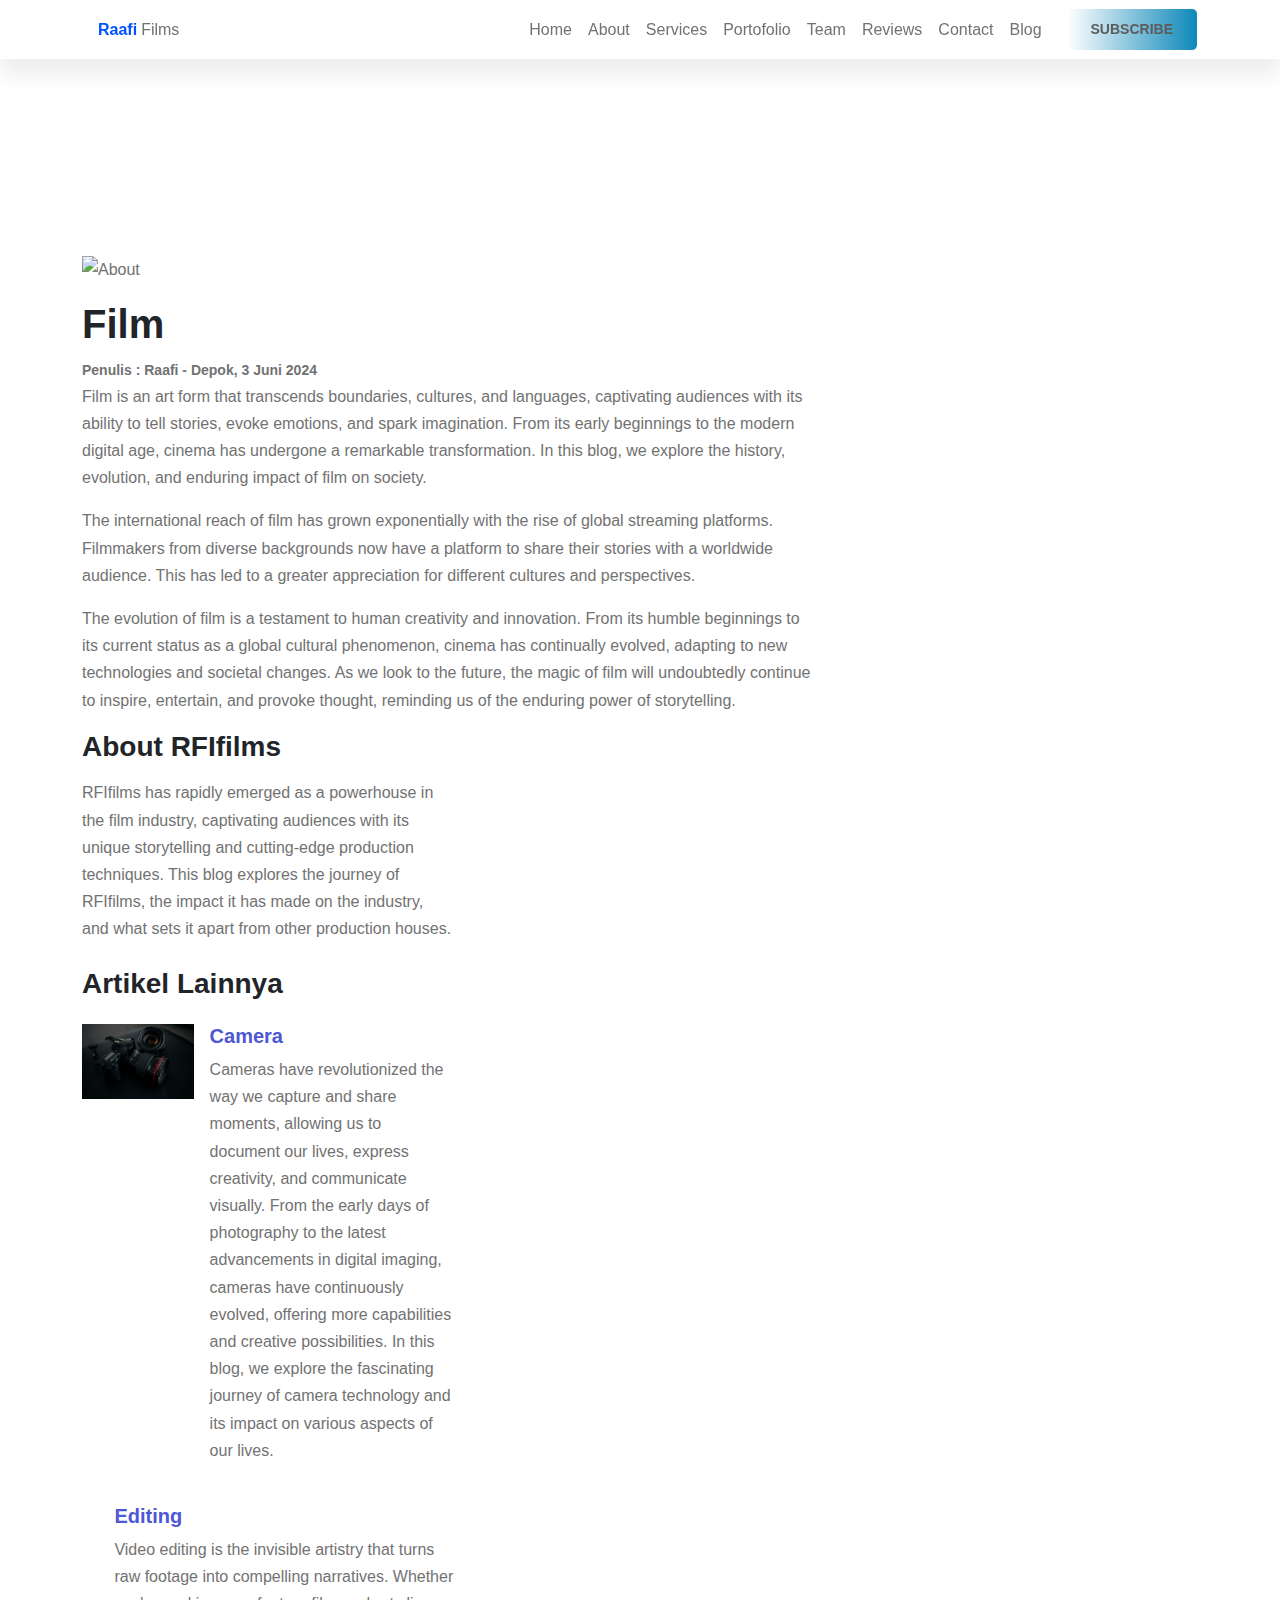
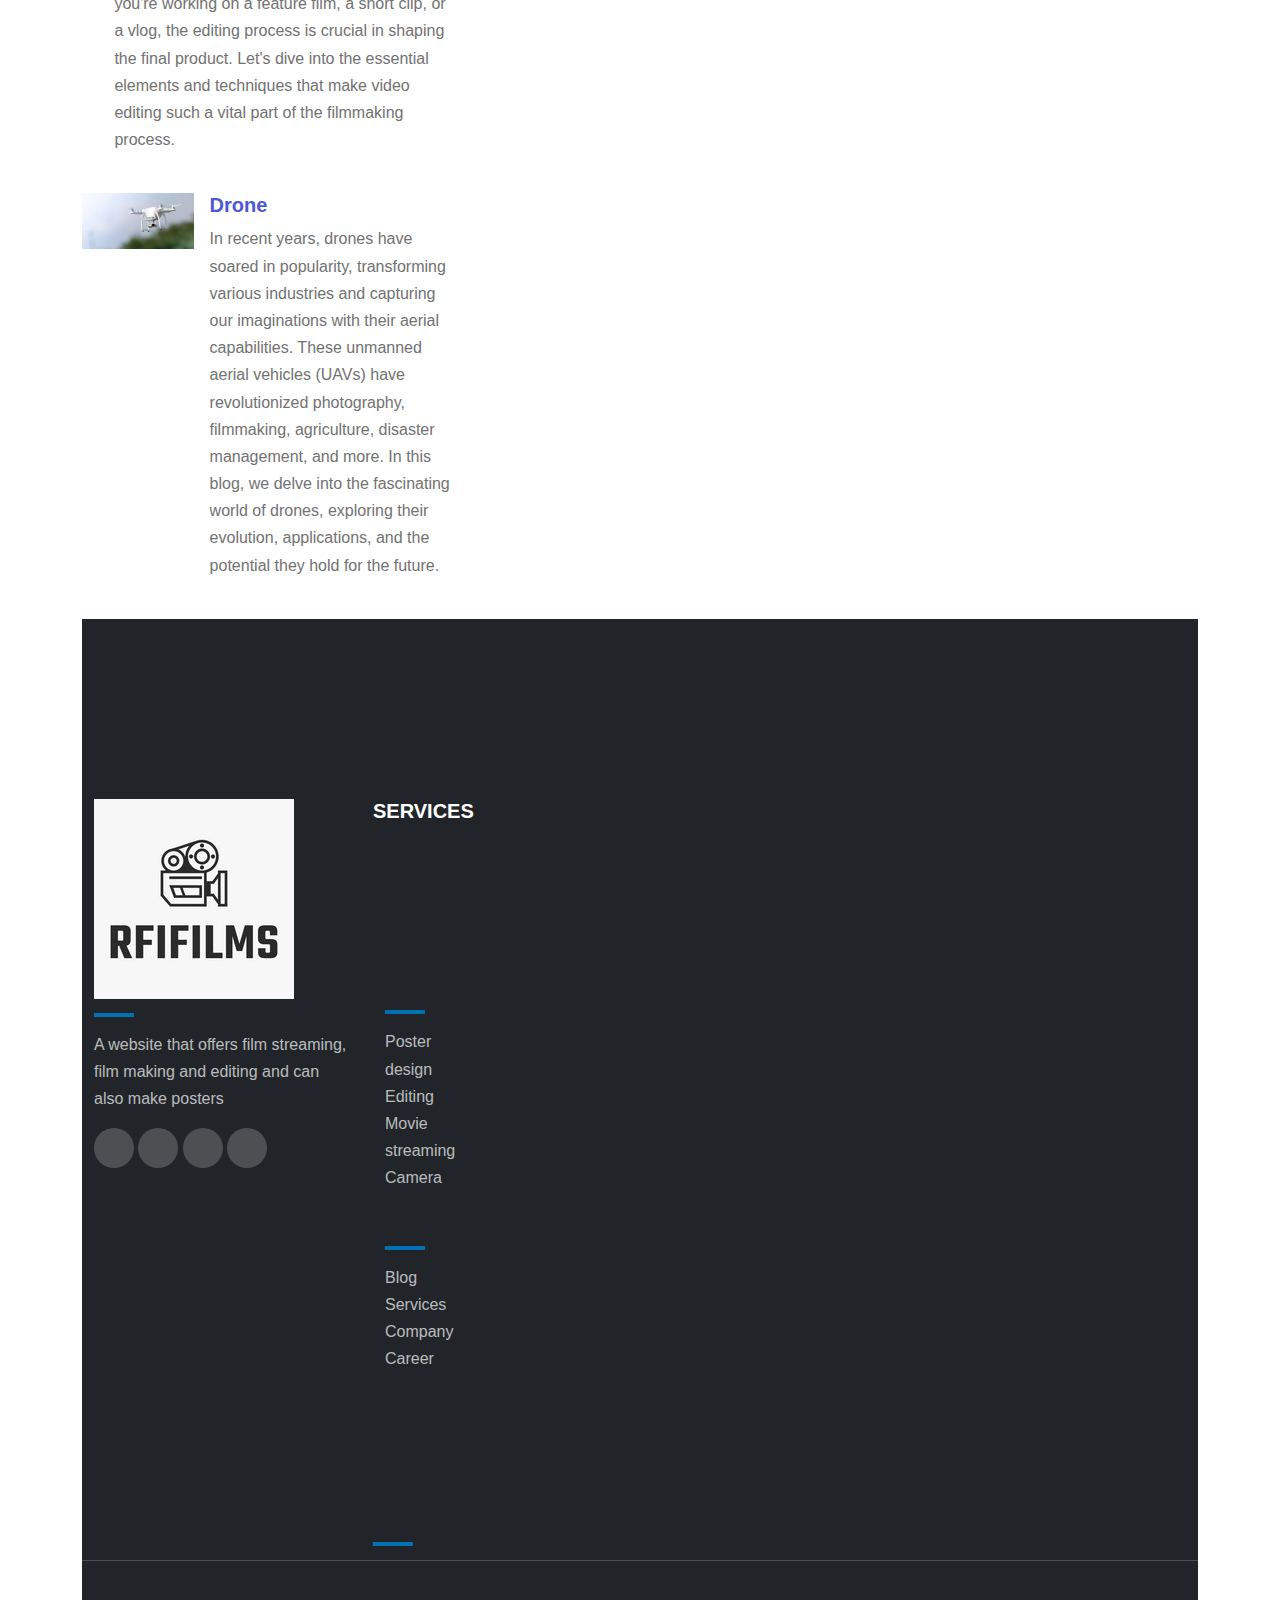
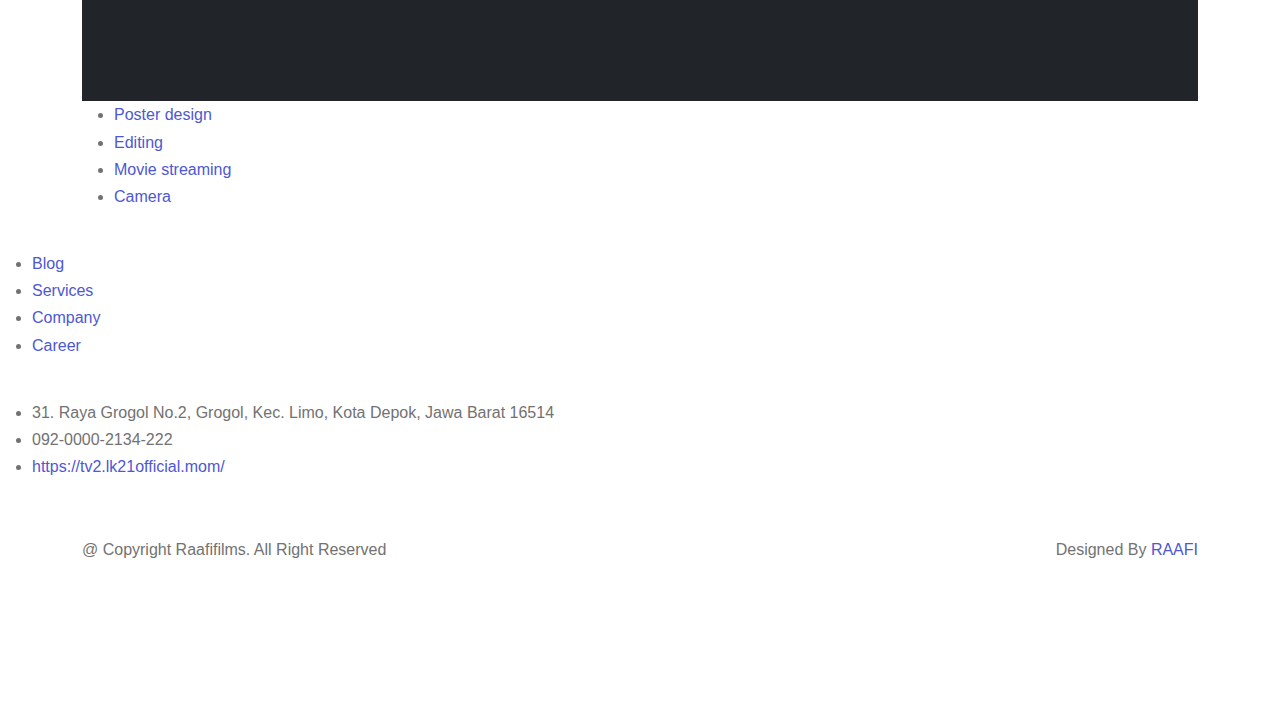
==== blog.html @ 348bd8fc "Update Git" ====
<!DOCTYPE html>
<html lang="en">
    <head>
        <meta charset="utf-8" />
        <meta name="viewport" content="width=device-width, initial-scale=1" />
        <title>Raafifilms</title>
        <link rel="stylesheet" href="https://cdn.jsdelivr.net/npm/bootstrap@5.2.3/dist/css/bootstrap.min.css" />
        <link
        href="https://cdn.jsdelivr.net/npm/remixicon@4.2.0/fonts/remixicon.css"
        rel="stylesheet"
    />  <link rel="stylesheet" href="https://cdn.jsdelivr.net/npm/@fancyapps/ui@5.0/dist/fancybox/fancybox.css">
        <link rel="stylesheet" href="./Assets/css/style.css" />
      </head>
      <body>
    <!--NAVBAR-->

    <nav class="navbar navbar-expand-lg bg-white sticky-top">
        <div class="container">
          <a class="navbar-brand" href="#"></a>
          <div class="firtsname">Raafi</div>
          <div class="lastname">Films</div>
          <button class="navbar-toggler" type="button" data-bs-toggle="collapse" data-bs-target="#navbarNav" aria-controls="navbarNav" aria-expanded="false" aria-label="Toggle navigation">
            <span class="navbar-toggler-icon"></span>
          </button>
          <div class="collapse navbar-collapse" id="navbarNav">
            <ul class="navbar-nav ms-auto">
              <li class="nav-item">
                <a class="nav-link" href="#home">Home</a>
              </li>
              <li class="nav-item">
                <a class="nav-link" href="#about">About</a>
              </li>
              <li class="nav-item">
                <a class="nav-link" href="#services">Services</a>
              </li>
              <li class="nav-item">
                <a class="nav-link" href="#Portofolio">Portofolio</a>
              </li>
              <li class="nav-item">
                <a class="nav-link" href="#team">Team</a>
              </li>
              <li class="nav-item">
                <a class="nav-link" href="#reviews">Reviews</a>
              </li>
              <li class="nav-item">
                <a class="nav-link" href="contact">Contact</a>
              </li>
              <li class="nav-item">
                <a class="nav-link" href="blog">blog</a>
              </li>
            </ul>
            <a href="#" class="btn btn-brand ms-lg-3">Subscribe</a>
          </div>
        </div>
      </nav>
<!--Hero Blog-->
<section id="blog-hero" class="d-flex align-items-center">
    <div class="container">
        <div class="row">
            <div class="col-12">
                <h1 class="text-white">RFIfilms Blog</h1>
                <div class="line"></div>
            </div>
        </div>
    </div>
</section>
<!--Konten Blog-->
<section id="konten-blog" class="section-padding">
    <div class="container">
        <div class="row justify-content-between align-items-start">
            <div class="col-lg-8" data-aos="fade down" data-aos-delay="50">
                <img
                    class="img-blog"
                    src="./Assets/images/film.jpg"
                    alt="About"         
                />
                <h1 class="mt-3">Film</h1>
                <small><b>Penulis : Raafi - Depok, 3 Juni 2024</b></small>
                <p>
                    Film is an art form that transcends boundaries, cultures, and languages, captivating audiences with its ability to tell stories, evoke emotions, and spark imagination. From its early beginnings to the modern digital age, cinema has undergone a remarkable transformation. In this blog, we explore the history, evolution, and enduring impact of film on society.
                </p>
                <p>
                    The international reach of film has grown exponentially with the rise of global streaming platforms. Filmmakers from diverse backgrounds now have a platform to share their stories with a worldwide audience. This has led to a greater appreciation for different cultures and perspectives.
                </p>
                <p>
                    The evolution of film is a testament to human creativity and innovation. From its humble beginnings to its current status as a global cultural phenomenon, cinema has continually evolved, adapting to new technologies and societal changes. As we look to the future, the magic of film will undoubtedly continue to inspire, entertain, and provoke thought, reminding us of the enduring power of storytelling.
                </p>
            </div>
        </div>
        <div class="col-lg-4" data-aos="fade-down" data-aos-delay="50">
            <h3>About RFIfilms</h3>
            <p class="mt-3 mb-4">
                RFIfilms has rapidly emerged as a powerhouse in the film industry, captivating audiences with its unique storytelling and cutting-edge production techniques. This blog explores the journey of RFIfilms, the impact it has made on the industry, and what sets it apart from other production houses.
            </p>
            <h3>Artikel Lainnya</h3>
            <div class="review-person mt-4 mb-4 d-flex align-items-start">
                <img width="30%" src="./Assets/images/camera.jpg" alt="" />
                <div class="ms-3">
                    <h5><a href="">Camera</a></h5>
                    <p>Cameras have revolutionized the way we capture and share moments, allowing us to document our lives, express creativity, and communicate visually. From the early days of photography to the latest advancements in digital imaging, cameras have continuously evolved, offering more capabilities and creative possibilities. In this blog, we explore the fascinating journey of camera technology and its impact on various aspects of our lives.</p>
                </div>
            </div>
            <div class="review-person mt-4 mb-4 d-flex align-items-start">
                <img width="30%" src="./Assets/images/Editing.jpg" alt="" />
                <div class="ms-3">
                    <h5><a href="">Editing</a></h5>
                    <p>Video editing is the invisible artistry that turns raw footage into compelling narratives. Whether you're working on a feature film, a short clip, or a vlog, the editing process is crucial in shaping the final product. Let's dive into the essential elements and techniques that make video editing such a vital part of the filmmaking process.</p>
                </div>
            </div>
            <div class="review-person mt-4 mb-4 d-flex align-items-start">
                <img width="30%" src="./Assets/images/drone.jpg" alt="" />
                <div class="ms-3">
                    <h5><a href="">Drone</a></h5>
                    <p>In recent years, drones have soared in popularity, transforming various industries and capturing our imaginations with their aerial capabilities. These unmanned aerial vehicles (UAVs) have revolutionized photography, filmmaking, agriculture, disaster management, and more. In this blog, we delve into the fascinating world of drones, exploring their evolution, applications, and the potential they hold for the future.</p>
                </div>
            </div>
        </div>
<!--Footer-->
<footer class="bg-dark section-padding">
    <div class="footer-top">
        <div class="container">
            <div class="row gy-5">
                <div class="col-lg-3 col-sm-6" data-aos="fade-up" data-aos-delay="150">
                    <a href="#"><img src="./Assets/images/Preview.png" alt="logo-dark"/></a>
                    <div class="line"></div>
                    <p>A website that offers film streaming, film making and editing and can also make posters</p>
                    <div class="social-icon">
                        <a href="#"><i class="ri-discord-fill"></i></i></a>
                        <a href="#"><i class="ri-instagram-fill"></i></a>
                        <a href="#"><i class="ri-github-fill"></i></a>
                        <a href="#"><i class="ri-youtube-fill"></i></a>
                    </div>
                </div>
                <div class="col-lg-3 col-sm-6" data-aos="fade-up" data-aos-delay="300">
                    <h5 class="mb-0 text-white">SERVICES</h5>
                    <section id="services-about" class="section-padding">
                        <div class="container">
                            <div class="row">
                                <div class="col-lg-3 col-sm-6" data-aos="fade-up" data-aos-delay="150">
                                    <h3 class="mb-0">Services</h3>
                                    <div class="line bg"></div>
                                    <ul>
                                        <li><a href="#">Poster design</a></li>
                                        <li><a href="#">Editing</a></li>
                                        <li><a href="#">Movie streaming</a></li>
                                        <li><a href="#">Camera</a></li>
                                    </ul>
                                    <h5 class="mb-0">ABOUT</h5>
                                    <div class="line bg"></div>
                                    <ul>
                                        <li><a href="#">Blog</a></li>
                                        <li><a href="#">Services</a></li>
                                        <li><a href="#">Company</a></li>
                                        <li><a href="#">Career</a></li>
                                    </ul>
                                </div>
                            </div>
                        </div>
                    </section>
                    <div class="line"></div>
                </div>
            </div>
        </div>
    </div>
</footer>
<div class="line"></div>
<ul>
    <li><a href="#">Poster design</a></li>
    <li><a href="#">Editing</a></li>
    <li><a href="#">Movie streaming</a></li>
    <li><a href="#">Camera</a></li>
</ul>
</div>
<div class="col-lg-3 col-sm-6" data-aos="fade-up" data-aos-delay="450">
    <h5 class="mb-0 text-white">ABOUT</h5>
    <div class="line"></div>
    <ul>
        <li><a href="#">Blog</a></li>
        <li><a href="#">Services</a></li>
        <li><a href="#">Company</a></li>
        <li><a href="#">Career</a></li>
    </ul>
</div>
<div class="col-lg-3 col-sm-6" data-aos="fade-up" data-aos-delay="600">
    <h5 class="mb-0 text-white">CONTACT</h5>
    <div class="line"></div>
</div>
<ul>
    <li>
        31. Raya Grogol No.2, Grogol, Kec. Limo, Kota Depok, Jawa Barat 16514
    </li>
    <li>092-0000-2134-222</li>
    <li><a href="#">https://tv2.lk21official.mom/</a></li>
</ul>
</div>
</div>
</div>
</div>
<div class="footer-bottom">
    <div class="container">
        <div class="row g-4 justify-content-between">
            <div class="col-auto">
                <p class="mb-0">@ Copyright Raafifilms. All Right Reserved</p>
            </div>
            <div class="col-auto">
                <p class="mb-0">Designed By <a href="#">RAAFI</a></p>
            </div>
        </div>
    </div>
</div>
</footer>
</body>
</html>
---- Assets/css/style.css ----
@import url(../Assets_CSS/chillax.css);

/* Variables */
:root {
    --c-dark: #212529;
    --c-brand: #4e57d4;
    --c-brand-light:#6970dd;
    --c-brand-rgb: 78, 87, 212;
    --c-body:#727272;
    --font-base: "ChillaxDisplay", sans-serif;
    --box-shadow: 0px 15px 25px rgba(0,0,0,0.08);
    --transition: all 0.5s ease;
}

/* Reset and Helper */
body {
    font-family: var(--font-base);
    line-height: 1.7;
    color: var(--c-body);
}

h1,h2,h3,h4,h5,h6,
.h1, .h2, .h3, .h4, h5, .h6 {
    font-weight: 600;
    color: var(--c-dark);
}

a {
    text-decoration: none;
    color: var(--c-brand);
    transition: var(--transition);
}

a:hover {
    color: var(--c-brand-light);
}

img {
    max-width: 100%;
    height: auto;}

.section-padding {
    padding-top: 140px;
    padding-bottom: 140px;
}

.image-zoom {
    position: relative;
    overflow: hidden;

}

.image-zoom-wrapper img {
    transition: var(--transition);
}

.image-zoom:hover .image-zoom-wrapper img {
    transform: scale(1.1);
}

.image-zoom-wrapper {
    overflow:hidden;
    position: relative;
}

/* NAVBAR */
.navbar {
    box-shadow: var(--box-shadow)
}

.firtsname{
    color:rgb(0, 81, 255);
    font-weight:700;
}

.lastname{
    padding-left:4px;
    font-weight: 400;
}

.navbar-nav .nav-link {
    font-weight: 500;
    color: var(--c-brand-rgb);
    text-transform: capitalize;
}

.navbar-nav .nav-link.active {
    color: var(--c-brand);
}

/* BTN */
.btn {
    font-weight: 600;
    font-size: 14px;
    text-transform: uppercase;
    padding: 10px 24px;
}


.btn-brand {
    background-image: linear-gradient(to right, rgb(255, 255, 255) , rgb(13, 136, 185));
    border-color: rgb(255, 255, 255);
    color:rgb(92, 92, 92);
}

.btn-brand:hover {
    background-color: white;
    border-color: black;
    color: black;
}

/* Hero */

.back-video {
    position: absolute;
    right: 0;
    bottom: 0;
    z-index: -1;
}

@media (min-aspect-ratio: 16/9){
    .back-video{
        width: 100%;
        height: auto;
    }
}

@media (max-aspect-ratio: 16/9){
    .back-video{
        width: auto;
        height: 100%;
    }
}

/* Section Title */

.section-title{
    margin-bottom: 40px;
}

.section-title .line{
    width: 60px;
    height: 4px;
    background-color: black;
    margin: 16px auto 24px auto;
}

/* iconbox */
.iconbox {
    width:70px;
    height:70px;
    display:inline-flex;
    align-items:center;
    justify-content:center;
    background:rgb(var(--c-brand-rgb), 0.2);
    color:var(--c-brand);
    font-size:34px;
    flex:none;
}
    /* Service */ 
    .service {
        position: relative;
        overflow: hidden;
        z-index: 2;
    }
    
    .service::after {
        content: "";
        width: 40px;
        height: 40px;
        background: rgb(1, 68, 99);
        position: absolute;
        bottom: 0;
        right: 0;
        transition: var(--transition);
    }
    
    .service:hover::after {
        width: 100%;
        height: 100%;
        background: rgb(29, 86, 190);
        z-index: -1;
    }
    
    .service:hover h5,
    .service:hover p {
        color: rgb(2, 1, 1);
    }
    
    .service:hover .iconbox {
        background-color: rgba(255, 255, 255, 0.2);
        color: rgb(0, 0, 0);
    }

/* counter */
#counter {
    background: url(/Assets/images/Projector.jpg);  
    background-position:center;
    background-size:cover;
    opacity:80%;
}

/* portofolio */
.portofolio-item .iconbox {
    background-color: var(--c-brand-rgb);
    color: rgb(255, 255, 255);
    position: absolute;
    top:40%;
    left:50%;
    transform:translate(-50%  -50%);
    opacity: 0;
}

.portofolio-item:hover .iconbox {
    opacity: 1;
    top: 50%;

}

/* review */
.review small {
    font-weight: 600;
    text-transform: uppercase;
    color: var(--c-brand);
}

.review-head {
    position: relative;
}

.review-head::after {
    content: "";
    width:28px;
    height:28px;
    position:absolute;
    bottom: 14px;
    background-color: white;
    transform: rotate(45deg);
}

/* Team */
.team-member-content {
    background-image: linear-gradient(to right, rgb(7, 153, 250) , rgb(17, 0, 255));
    position: absolute;
    bottom: -24px;
    left: 50%;
    width:calc(100% - 50px);
    transform: translateX(-50%);
    padding: 24px;
    transition: all 0.5s ease;
    opacity: 0;
}

.team-member:hover .team-member-content {
    opacity: 1;
    bottom: 24px;
}

/* contact */
#contact {
    position:relative;
    z-index: 2;
}

#contact::after {
    content: "";
    width: 100%;
    height: 70%;
    background: linear-gradient(
        rgba(var(--c --c-brand-rgb), 0.8),
        rgba(var(--c --c-brand-rgb), 0.8)
    ),
    url(../images/Space.jpg);
background-position: center;
background-size: cover;
position: absolute;
top: 0;
left: 0;
z-index: 1;
}

#contact .form-control {
    border-radius: 0;
    border-color: #969699;
}

#contact .form-control :focus {
    box-shadow: none;
    border-color: var(--c-brand);
}

/* Footer */
.footer-top {
    padding-top:40px;
    border-bottom:1px solid rgba(255, 255, 255, 0.2);
}

.footer-bottom {
    padding-top: 40px;
}

footer li,
footer p,
footer a {
    color: rgba(255, 255, 255, 0.7);
}

footer ul {
    list-style: none;
    padding:0;
}

footer .line {
    width: 40px;
    height: 4px;
    background-color:rgb(0, 113, 179);
    margin-top: 14px;
    margin-bottom: 14px;
}

.line-bg {
    width: 40px;
    height: 40px;
    background-color:white;
    margin-top: 14px;
    margin-bottom: 14px;
}

.social-icon a {
    width: 40px;
    height: 40px;
    display: inline-flex;
    align-items:center;
    justify-content: center;
    background-color: rgba(255, 255, 255, 0.2);
    border-radius: 100px;
}

.social-icon a:hover {
    background-color:white;
    color: white;
}
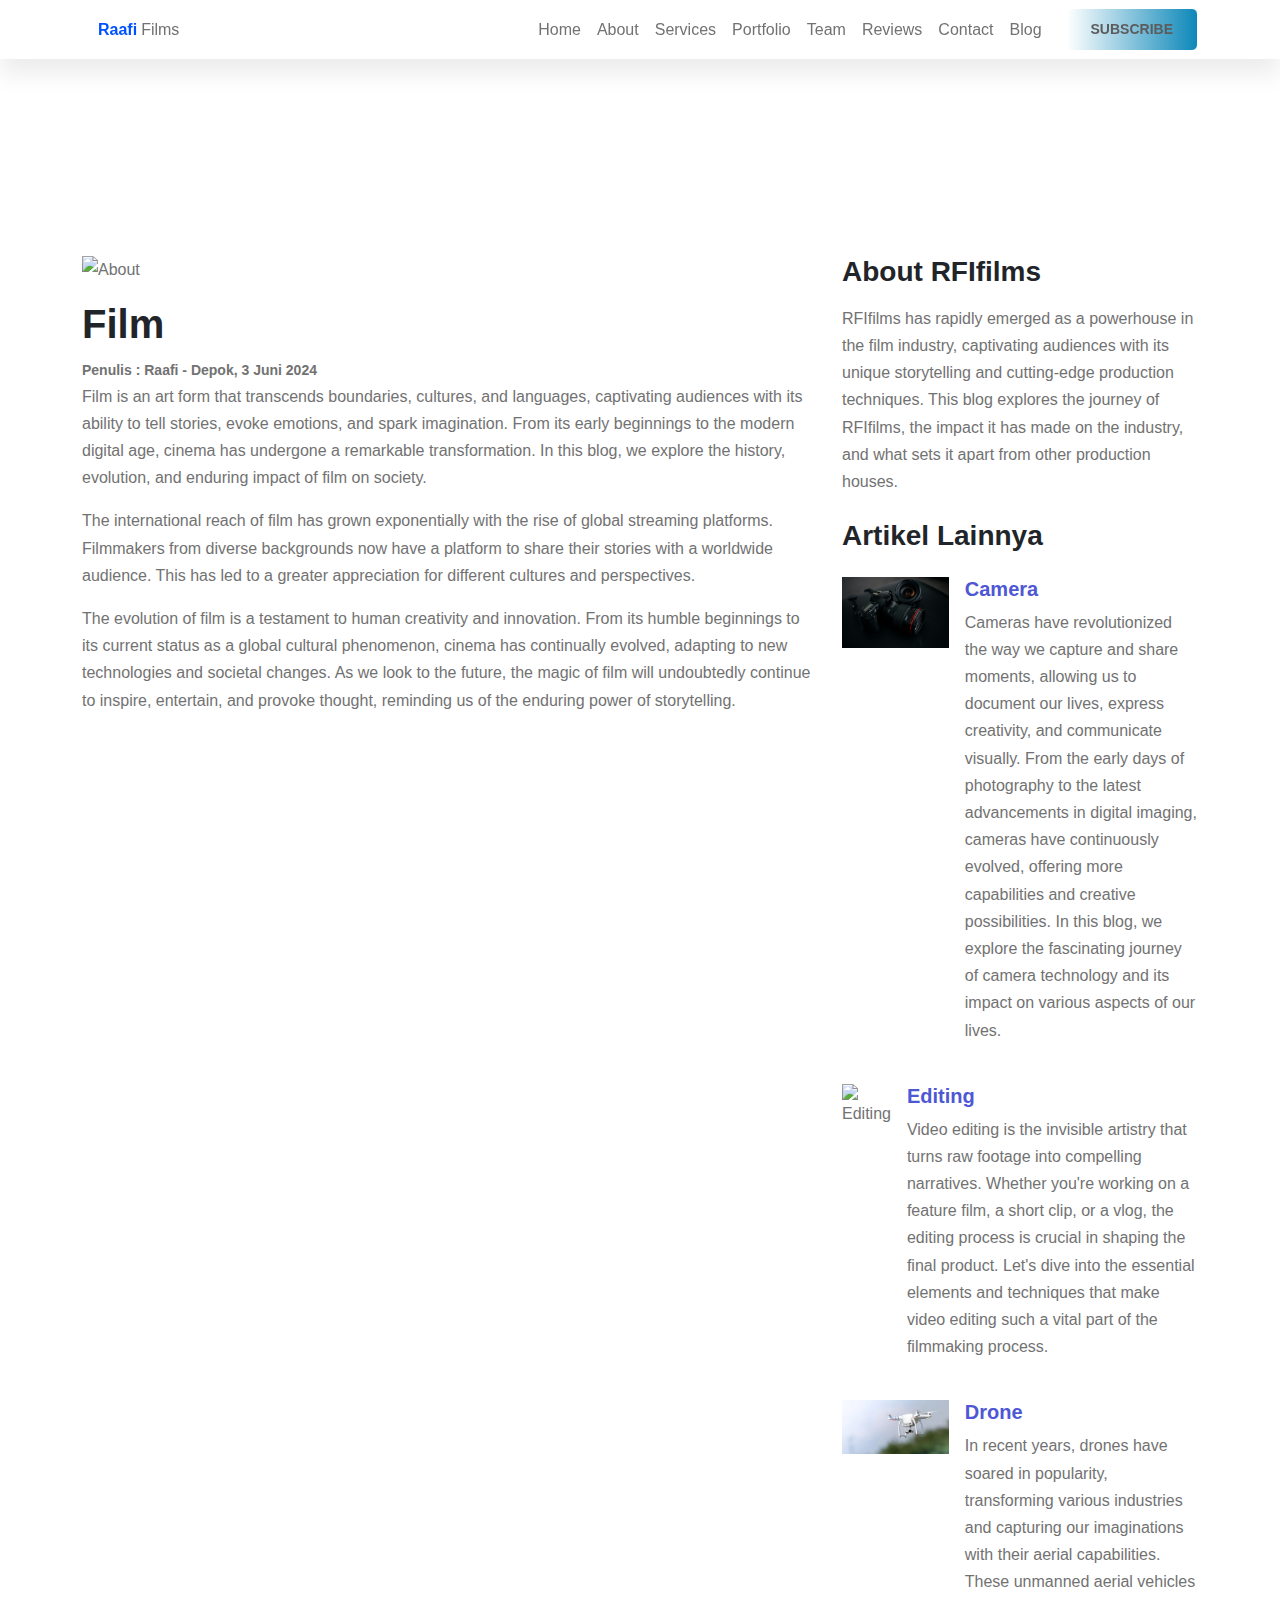
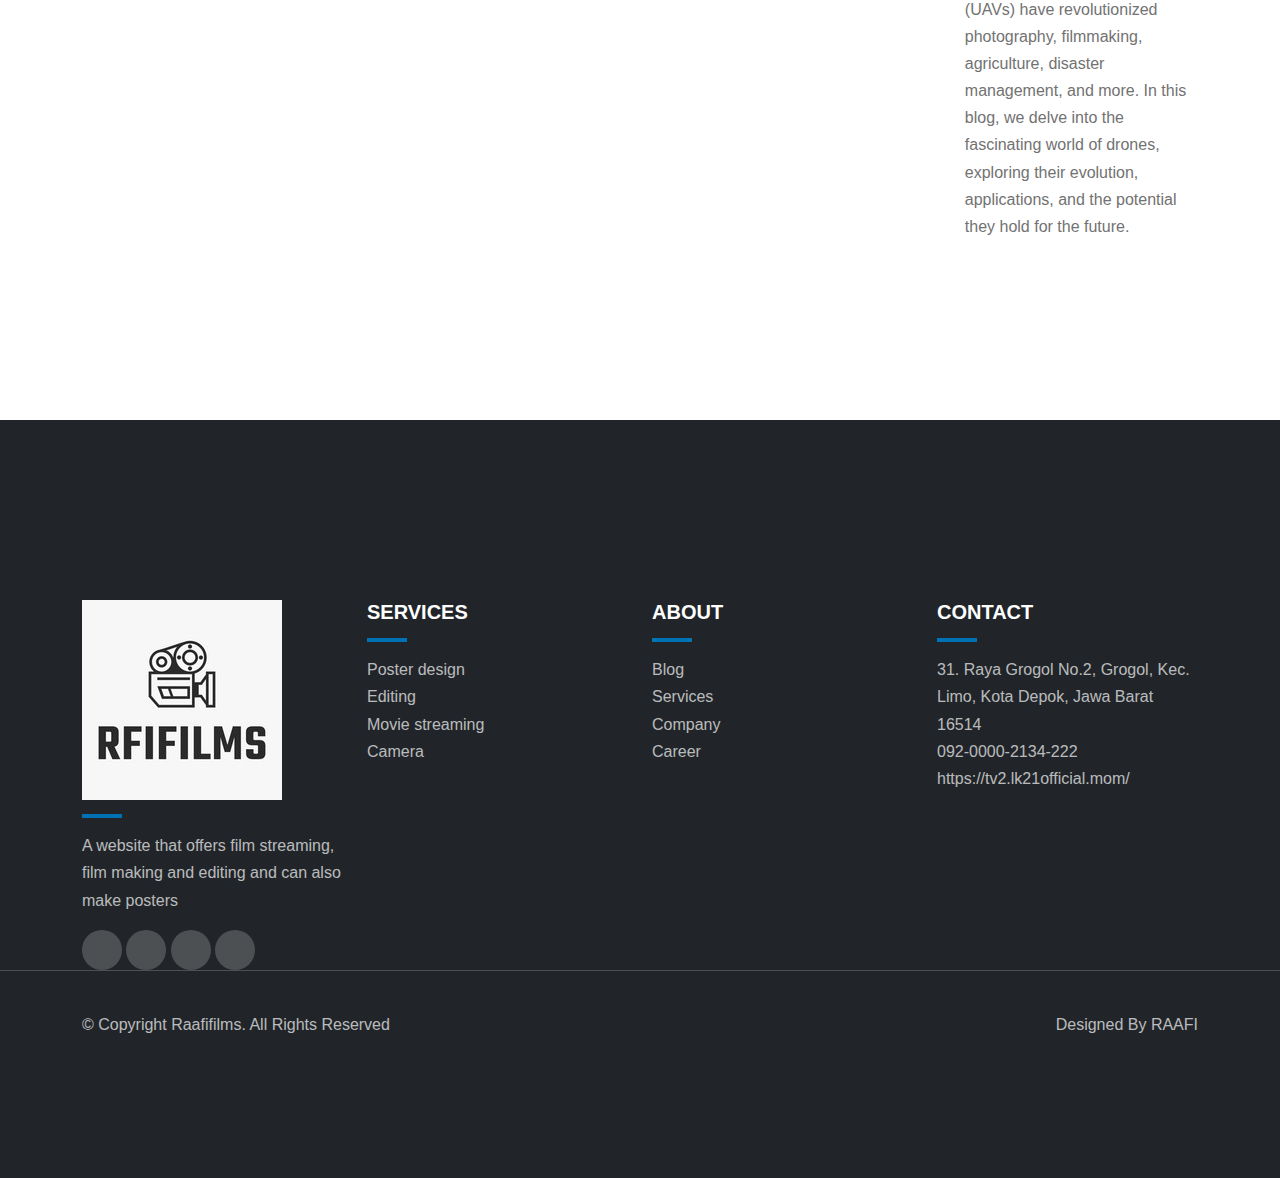
==== commit ac6f835a: "update git" ====
--- a/blog.html
+++ b/blog.html
@@ -12,47 +12,45 @@
         <link rel="stylesheet" href="./Assets/css/style.css" />
       </head>
       <body>
-    <!--NAVBAR-->
-
-    <nav class="navbar navbar-expand-lg bg-white sticky-top">
-        <div class="container">
-          <a class="navbar-brand" href="#"></a>
-          <div class="firtsname">Raafi</div>
-          <div class="lastname">Films</div>
-          <button class="navbar-toggler" type="button" data-bs-toggle="collapse" data-bs-target="#navbarNav" aria-controls="navbarNav" aria-expanded="false" aria-label="Toggle navigation">
-            <span class="navbar-toggler-icon"></span>
-          </button>
-          <div class="collapse navbar-collapse" id="navbarNav">
-            <ul class="navbar-nav ms-auto">
-              <li class="nav-item">
-                <a class="nav-link" href="#home">Home</a>
-              </li>
-              <li class="nav-item">
-                <a class="nav-link" href="#about">About</a>
-              </li>
-              <li class="nav-item">
-                <a class="nav-link" href="#services">Services</a>
-              </li>
-              <li class="nav-item">
-                <a class="nav-link" href="#Portofolio">Portofolio</a>
-              </li>
-              <li class="nav-item">
-                <a class="nav-link" href="#team">Team</a>
-              </li>
-              <li class="nav-item">
-                <a class="nav-link" href="#reviews">Reviews</a>
-              </li>
-              <li class="nav-item">
-                <a class="nav-link" href="contact">Contact</a>
-              </li>
-              <li class="nav-item">
-                <a class="nav-link" href="blog">blog</a>
-              </li>
-            </ul>
-            <a href="#" class="btn btn-brand ms-lg-3">Subscribe</a>
-          </div>
-        </div>
-      </nav>
+        <nav class="navbar navbar-expand-lg bg-white sticky-top">
+            <div class="container">
+                <a class="navbar-brand" href="#"></a>
+                <div class="firstname">Raafi</div>
+                <div class="lastname">Films</div>
+                <button class="navbar-toggler" type="button" data-bs-toggle="collapse" data-bs-target="#navbarNav" aria-controls="navbarNav" aria-expanded="false" aria-label="Toggle navigation">
+                    <span class="navbar-toggler-icon"></span>
+                </button>
+                <div class="collapse navbar-collapse" id="navbarNav">
+                    <ul class="navbar-nav ms-auto">
+                        <li class="nav-item">
+                            <a class="nav-link" href="#home">Home</a>
+                        </li>
+                        <li class="nav-item">
+                            <a class="nav-link" href="#about">About</a>
+                        </li>
+                        <li class="nav-item">
+                            <a class="nav-link" href="#services">Services</a>
+                        </li>
+                        <li class="nav-item">
+                            <a class="nav-link" href="#portfolio">Portfolio</a>
+                        </li>
+                        <li class="nav-item">
+                            <a class="nav-link" href="#team">Team</a>
+                        </li>
+                        <li class="nav-item">
+                            <a class="nav-link" href="#reviews">Reviews</a>
+                        </li>
+                        <li class="nav-item">
+                            <a class="nav-link" href="#contact">Contact</a>
+                        </li>
+                        <li class="nav-item">
+                            <a class="nav-link" href="#blog">Blog</a>
+                        </li>
+                    </ul>
+                    <a href="#" class="btn btn-brand ms-lg-3">Subscribe</a>
+                </div>
+            </div>
+        </nav>
 <!--Hero Blog-->
 <section id="blog-hero" class="d-flex align-items-center">
     <div class="container">
@@ -68,7 +66,7 @@
 <section id="konten-blog" class="section-padding">
     <div class="container">
         <div class="row justify-content-between align-items-start">
-            <div class="col-lg-8" data-aos="fade down" data-aos-delay="50">
+            <div class="col-lg-8" data-aos="fade-down" data-aos-delay="50">
                 <img
                     class="img-blog"
                     src="./Assets/images/film.jpg"
@@ -86,35 +84,37 @@
                     The evolution of film is a testament to human creativity and innovation. From its humble beginnings to its current status as a global cultural phenomenon, cinema has continually evolved, adapting to new technologies and societal changes. As we look to the future, the magic of film will undoubtedly continue to inspire, entertain, and provoke thought, reminding us of the enduring power of storytelling.
                 </p>
             </div>
-        </div>
-        <div class="col-lg-4" data-aos="fade-down" data-aos-delay="50">
-            <h3>About RFIfilms</h3>
-            <p class="mt-3 mb-4">
-                RFIfilms has rapidly emerged as a powerhouse in the film industry, captivating audiences with its unique storytelling and cutting-edge production techniques. This blog explores the journey of RFIfilms, the impact it has made on the industry, and what sets it apart from other production houses.
-            </p>
-            <h3>Artikel Lainnya</h3>
-            <div class="review-person mt-4 mb-4 d-flex align-items-start">
-                <img width="30%" src="./Assets/images/camera.jpg" alt="" />
-                <div class="ms-3">
-                    <h5><a href="">Camera</a></h5>
-                    <p>Cameras have revolutionized the way we capture and share moments, allowing us to document our lives, express creativity, and communicate visually. From the early days of photography to the latest advancements in digital imaging, cameras have continuously evolved, offering more capabilities and creative possibilities. In this blog, we explore the fascinating journey of camera technology and its impact on various aspects of our lives.</p>
+            <div class="col-lg-4" data-aos="fade-down" data-aos-delay="50">
+                <h3>About RFIfilms</h3>
+                <p class="mt-3 mb-4">
+                    RFIfilms has rapidly emerged as a powerhouse in the film industry, captivating audiences with its unique storytelling and cutting-edge production techniques. This blog explores the journey of RFIfilms, the impact it has made on the industry, and what sets it apart from other production houses.
+                </p>
+                <h3>Artikel Lainnya</h3>
+                <div class="review-person mt-4 mb-4 d-flex align-items-start">
+                    <img width="30%" src="./Assets/images/camera.jpg" alt="Camera" />
+                    <div class="ms-3">
+                        <h5><a href="#">Camera</a></h5>
+                        <p>Cameras have revolutionized the way we capture and share moments, allowing us to document our lives, express creativity, and communicate visually. From the early days of photography to the latest advancements in digital imaging, cameras have continuously evolved, offering more capabilities and creative possibilities. In this blog, we explore the fascinating journey of camera technology and its impact on various aspects of our lives.</p>
+                    </div>
                 </div>
-            </div>
-            <div class="review-person mt-4 mb-4 d-flex align-items-start">
-                <img width="30%" src="./Assets/images/Editing.jpg" alt="" />
-                <div class="ms-3">
-                    <h5><a href="">Editing</a></h5>
-                    <p>Video editing is the invisible artistry that turns raw footage into compelling narratives. Whether you're working on a feature film, a short clip, or a vlog, the editing process is crucial in shaping the final product. Let's dive into the essential elements and techniques that make video editing such a vital part of the filmmaking process.</p>
+                <div class="review-person mt-4 mb-4 d-flex align-items-start">
+                    <img width="30%" src="./Assets/images/Editing.jpg" alt="Editing" />
+                    <div class="ms-3">
+                        <h5><a href="#">Editing</a></h5>
+                        <p>Video editing is the invisible artistry that turns raw footage into compelling narratives. Whether you're working on a feature film, a short clip, or a vlog, the editing process is crucial in shaping the final product. Let's dive into the essential elements and techniques that make video editing such a vital part of the filmmaking process.</p>
+                    </div>
                 </div>
-            </div>
-            <div class="review-person mt-4 mb-4 d-flex align-items-start">
-                <img width="30%" src="./Assets/images/drone.jpg" alt="" />
-                <div class="ms-3">
-                    <h5><a href="">Drone</a></h5>
-                    <p>In recent years, drones have soared in popularity, transforming various industries and capturing our imaginations with their aerial capabilities. These unmanned aerial vehicles (UAVs) have revolutionized photography, filmmaking, agriculture, disaster management, and more. In this blog, we delve into the fascinating world of drones, exploring their evolution, applications, and the potential they hold for the future.</p>
+                <div class="review-person mt-4 mb-4 d-flex align-items-start">
+                    <img width="30%" src="./Assets/images/drone.jpg" alt="Drone" />
+                    <div class="ms-3">
+                        <h5><a href="#">Drone</a></h5>
+                        <p>In recent years, drones have soared in popularity, transforming various industries and capturing our imaginations with their aerial capabilities. These unmanned aerial vehicles (UAVs) have revolutionized photography, filmmaking, agriculture, disaster management, and more. In this blog, we delve into the fascinating world of drones, exploring their evolution, applications, and the potential they hold for the future.</p>
+                    </div>
                 </div>
             </div>
         </div>
+    </div>
+</section>
 <!--Footer-->
 <footer class="bg-dark section-padding">
     <div class="footer-top">
@@ -125,7 +125,7 @@
                     <div class="line"></div>
                     <p>A website that offers film streaming, film making and editing and can also make posters</p>
                     <div class="social-icon">
-                        <a href="#"><i class="ri-discord-fill"></i></i></a>
+                        <a href="#"><i class="ri-discord-fill"></i></a>
                         <a href="#"><i class="ri-instagram-fill"></i></a>
                         <a href="#"><i class="ri-github-fill"></i></a>
                         <a href="#"><i class="ri-youtube-fill"></i></a>
@@ -133,81 +133,48 @@
                 </div>
                 <div class="col-lg-3 col-sm-6" data-aos="fade-up" data-aos-delay="300">
                     <h5 class="mb-0 text-white">SERVICES</h5>
-                    <section id="services-about" class="section-padding">
-                        <div class="container">
-                            <div class="row">
-                                <div class="col-lg-3 col-sm-6" data-aos="fade-up" data-aos-delay="150">
-                                    <h3 class="mb-0">Services</h3>
-                                    <div class="line bg"></div>
-                                    <ul>
-                                        <li><a href="#">Poster design</a></li>
-                                        <li><a href="#">Editing</a></li>
-                                        <li><a href="#">Movie streaming</a></li>
-                                        <li><a href="#">Camera</a></li>
-                                    </ul>
-                                    <h5 class="mb-0">ABOUT</h5>
-                                    <div class="line bg"></div>
-                                    <ul>
-                                        <li><a href="#">Blog</a></li>
-                                        <li><a href="#">Services</a></li>
-                                        <li><a href="#">Company</a></li>
-                                        <li><a href="#">Career</a></li>
-                                    </ul>
-                                </div>
-                            </div>
-                        </div>
-                    </section>
                     <div class="line"></div>
+                    <ul>
+                        <li><a href="#">Poster design</a></li>
+                        <li><a href="#">Editing</a></li>
+                        <li><a href="#">Movie streaming</a></li>
+                        <li><a href="#">Camera</a></li>
+                    </ul>
+                </div>
+                <div class="col-lg-3 col-sm-6" data-aos="fade-up" data-aos-delay="450">
+                    <h5 class="mb-0 text-white">ABOUT</h5>
+                    <div class="line"></div>
+                    <ul>
+                        <li><a href="#">Blog</a></li>
+                        <li><a href="#">Services</a></li>
+                        <li><a href="#">Company</a></li>
+                        <li><a href="#">Career</a></li>
+                    </ul>
+                </div>
+                <div class="col-lg-3 col-sm-6" data-aos="fade-up" data-aos-delay="600">
+                    <h5 class="mb-0 text-white">CONTACT</h5>
+                    <div class="line"></div>
+                    <ul>
+                        <li>31. Raya Grogol No.2, Grogol, Kec. Limo, Kota Depok, Jawa Barat 16514</li>
+                        <li>092-0000-2134-222</li>
+                        <li><a href="#">https://tv2.lk21official.mom/</a></li>
+                    </ul>
+                </div>
+            </div>
+        </div>
+    </div>
+    <div class="footer-bottom">
+        <div class="container">
+            <div class="row g-4 justify-content-between">
+                <div class="col-auto">
+                    <p class="mb-0">&copy; Copyright Raafifilms. All Rights Reserved</p>
+                </div>
+                <div class="col-auto">
+                    <p class="mb-0">Designed By <a href="#">RAAFI</a></p>
                 </div>
             </div>
         </div>
     </div>
 </footer>
-<div class="line"></div>
-<ul>
-    <li><a href="#">Poster design</a></li>
-    <li><a href="#">Editing</a></li>
-    <li><a href="#">Movie streaming</a></li>
-    <li><a href="#">Camera</a></li>
-</ul>
-</div>
-<div class="col-lg-3 col-sm-6" data-aos="fade-up" data-aos-delay="450">
-    <h5 class="mb-0 text-white">ABOUT</h5>
-    <div class="line"></div>
-    <ul>
-        <li><a href="#">Blog</a></li>
-        <li><a href="#">Services</a></li>
-        <li><a href="#">Company</a></li>
-        <li><a href="#">Career</a></li>
-    </ul>
-</div>
-<div class="col-lg-3 col-sm-6" data-aos="fade-up" data-aos-delay="600">
-    <h5 class="mb-0 text-white">CONTACT</h5>
-    <div class="line"></div>
-</div>
-<ul>
-    <li>
-        31. Raya Grogol No.2, Grogol, Kec. Limo, Kota Depok, Jawa Barat 16514
-    </li>
-    <li>092-0000-2134-222</li>
-    <li><a href="#">https://tv2.lk21official.mom/</a></li>
-</ul>
-</div>
-</div>
-</div>
-</div>
-<div class="footer-bottom">
-    <div class="container">
-        <div class="row g-4 justify-content-between">
-            <div class="col-auto">
-                <p class="mb-0">@ Copyright Raafifilms. All Right Reserved</p>
-            </div>
-            <div class="col-auto">
-                <p class="mb-0">Designed By <a href="#">RAAFI</a></p>
-            </div>
-        </div>
-    </div>
-</div>
-</footer>
 </body>
 </html>--- a/Assets/css/style.css
+++ b/Assets/css/style.css
@@ -65,16 +65,16 @@
 
 /* NAVBAR */
 .navbar {
-    box-shadow: var(--box-shadow)
-}
-
-.firtsname{
-    color:rgb(0, 81, 255);
-    font-weight:700;
-}
-
-.lastname{
-    padding-left:4px;
+    box-shadow: var(--box-shadow);
+}
+
+.firstname {
+    color: rgb(0, 81, 255);
+    font-weight: 700;
+}
+
+.lastname {
+    padding-left: 4px;
     font-weight: 400;
 }
 
@@ -87,7 +87,6 @@
 .navbar-nav .nav-link.active {
     color: var(--c-brand);
 }
-
 /* BTN */
 .btn {
     font-weight: 600;
